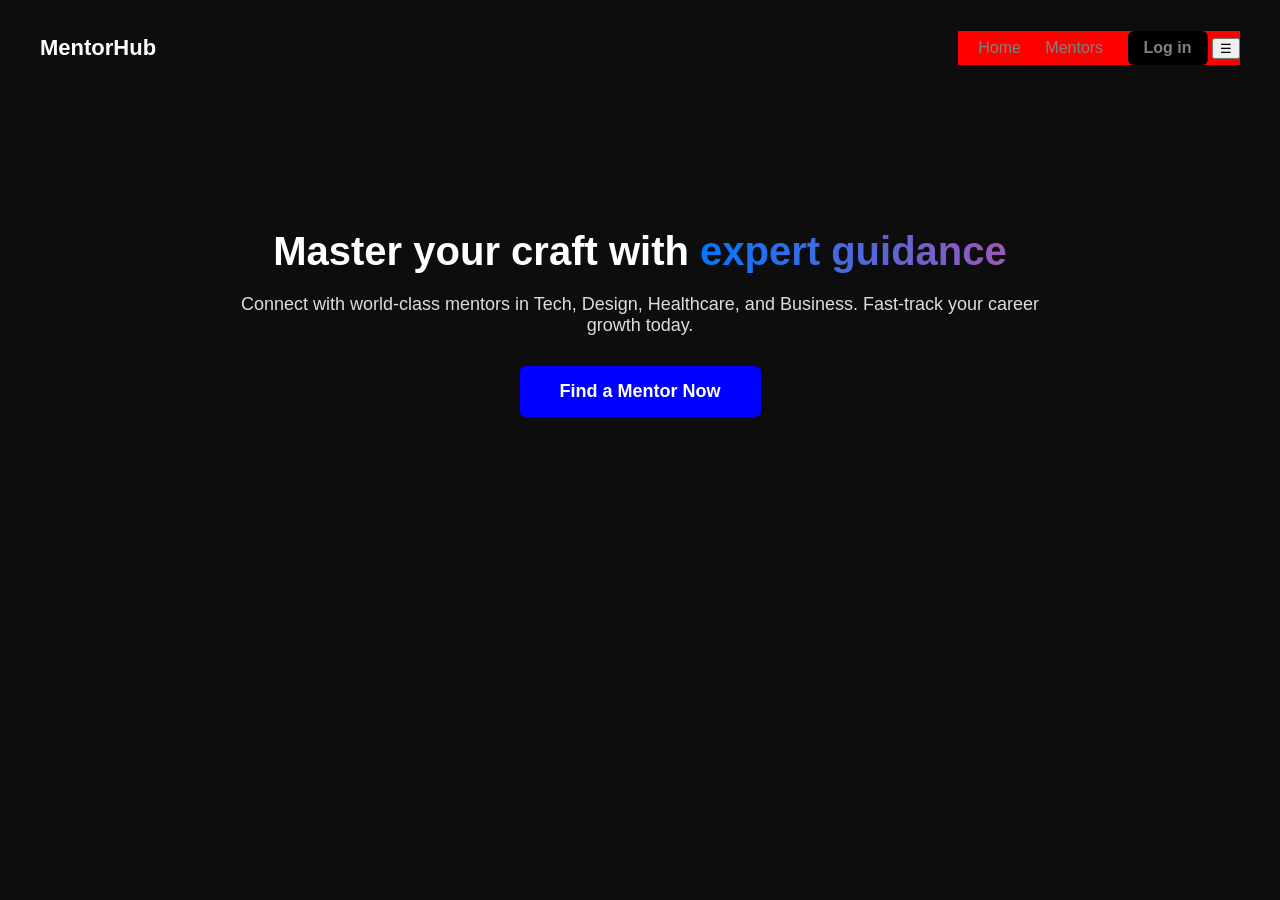
==== index.html @ 1096d860 "first commit" ====
<!DOCTYPE html>
<html lang="en">
<head>
  <meta charset="UTF-8">
  <meta name="viewport" content="width=device-width, initial-scale=1.0">
  <title>MentorHub - Find Your Perfect Mentor</title>
  <link rel="stylesheet" href="style.css">
</head>
<body>
  <header class="navbar">
    <h1 class="logo">MentorHub</h1>
    <nav class="desktop-menu">
      <a href="#">Home</a>
      <a href="#">Mentors</a>
      <a href="#" class="login-btn">Log in</a>
     <button class="menu-toggle" aria-label="Toggle menu">☰</button>
    </nav>
  </header>

  <main class="hero">
    <h2 class="headline">
      Master your craft with <span>expert guidance</span>
    </h2>
    <p class="subtext">
      Connect with world-class mentors in Tech, Design, Healthcare, and Business. 
      Fast-track your career growth today.
    </p>
    <a href="#" class="cta-btn">Find a Mentor Now</a>
  </main>
</body>
</html>
---- style.css ----
body {
  margin: 0;
  font-family: Arial, sans-serif;
  background-color: #0d0d0d;
  color: white;
}

.navbar {
  display: flex;
  justify-content: space-between;
  align-items: center;
  padding: 20px 40px;
}

.logo {
  font-size: 22px;
  font-weight: bold;
}

.navbar nav a {
  color: grey;
  text-decoration: none;
  margin-left: 20px;
  font-size: 16px;
}
.navbar nav a:hover {
    color: azure;
}

.login-btn {
  background-color: black;  
  padding: 8px 16px;
  border-radius: 6px;
  font-weight: bold;
  color: white;               
  display: inline-block;       
}

.hero {
  text-align: center;
  padding: 100px 20px;
  max-width: 800px;
  margin: 0 auto;
}

.headline {
  font-size: 40px;
  margin-bottom: 20px;
}

.headline span {
  background: linear-gradient(90deg, #0077ff, #9b59b6);
  -webkit-background-clip: text;
  -webkit-text-fill-color: transparent;
}

.subtext {
  font-size: 18px;
  margin-bottom: 30px;
  color: #ddd;
}

.cta-btn {
  display: inline-block;
  padding: 15px 40px;
  background-color: blue;
  color: white;
  text-decoration: none;
  border-radius: 6px;
  font-weight: bold;
  font-size: 18px;
}
.cta-btn:hover{
    background-color: cyan;
}


.desktop-menu{
    background: red;
    display: block;
}

.nav-button{
    display: none;
}

@media screen and (max-width: 420px) {
    .desktop-menu {
        display: none;
        background: green;
    }

    .nav-button{
        display: block;
    }
}
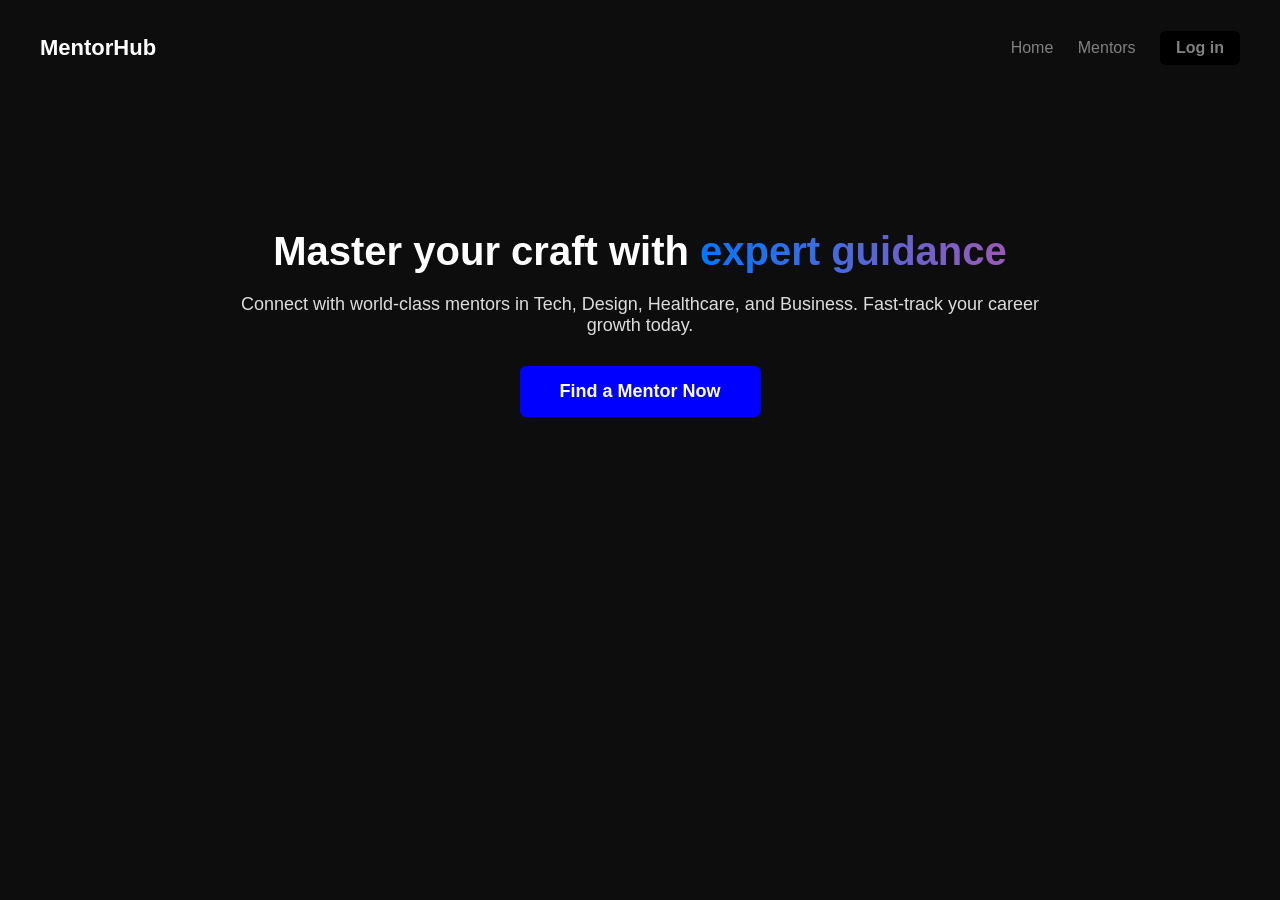
==== commit 01b8e0a9: "second commit" ====
--- a/index.html
+++ b/index.html
@@ -9,11 +9,13 @@
 <body>
   <header class="navbar">
     <h1 class="logo">MentorHub</h1>
-    <nav class="desktop-menu">
-      <a href="#">Home</a>
-      <a href="#">Mentors</a>
-      <a href="#" class="login-btn">Log in</a>
-     <button class="menu-toggle" aria-label="Toggle menu">☰</button>
+    <nav>
+      <div class="nav-links">
+        <a href="/index.html">Home</a>
+        <a href="./mentor.html">Mentors</a>
+        <a href="#" class="login-btn">Log in</a>
+      </div>
+      <button class="menu-toggle" aria-label="Toggle menu">☰</button>
     </nav>
   </header>
 
@@ -27,5 +29,7 @@
     </p>
     <a href="#" class="cta-btn">Find a Mentor Now</a>
   </main>
+
+  <script src="./app.js"></script>
 </body>
 </html>
--- a/style.css
+++ b/style.css
@@ -1,4 +1,3 @@
-
 body {
   margin: 0;
   font-family: Arial, sans-serif;
@@ -18,14 +17,15 @@
   font-weight: bold;
 }
 
-.navbar nav a {
+.nav-links a {
   color: grey;
   text-decoration: none;
   margin-left: 20px;
   font-size: 16px;
 }
-.navbar nav a:hover {
-    color: azure;
+
+.nav-links a:hover {
+  color: azure;
 }
 
 .login-btn {
@@ -36,6 +36,16 @@
   color: white;               
   display: inline-block;       
 }
+
+.menu-toggle {
+  display: none;
+  background: none;
+  border: none;
+  font-size: 24px;
+  color: white;
+  cursor: pointer;
+}
+
 
 .hero {
   text-align: center;
@@ -71,27 +81,28 @@
   font-weight: bold;
   font-size: 18px;
 }
-.cta-btn:hover{
-    background-color: cyan;
+.cta-btn:hover {
+  background-color: cyan;
 }
 
+@media screen and (max-width: 600px) {
+  .nav-links {
+    display: none; 
+    flex-direction: column;
+    background-color: black;
+    position: absolute;
+    top: 60px;
+    right: 20px;
+    padding: 10px;
+    border-radius: 8px;
+    background-size: 100%;
+  }
 
-.desktop-menu{
-    background: red;
-    display: block;
+  .nav-links.show {
+    display: flex;
+  }
+
+  .menu-toggle {
+    display: block; 
+  }
 }
-
-.nav-button{
-    display: none;
-}
-
-@media screen and (max-width: 420px) {
-    .desktop-menu {
-        display: none;
-        background: green;
-    }
-
-    .nav-button{
-        display: block;
-    }
-}
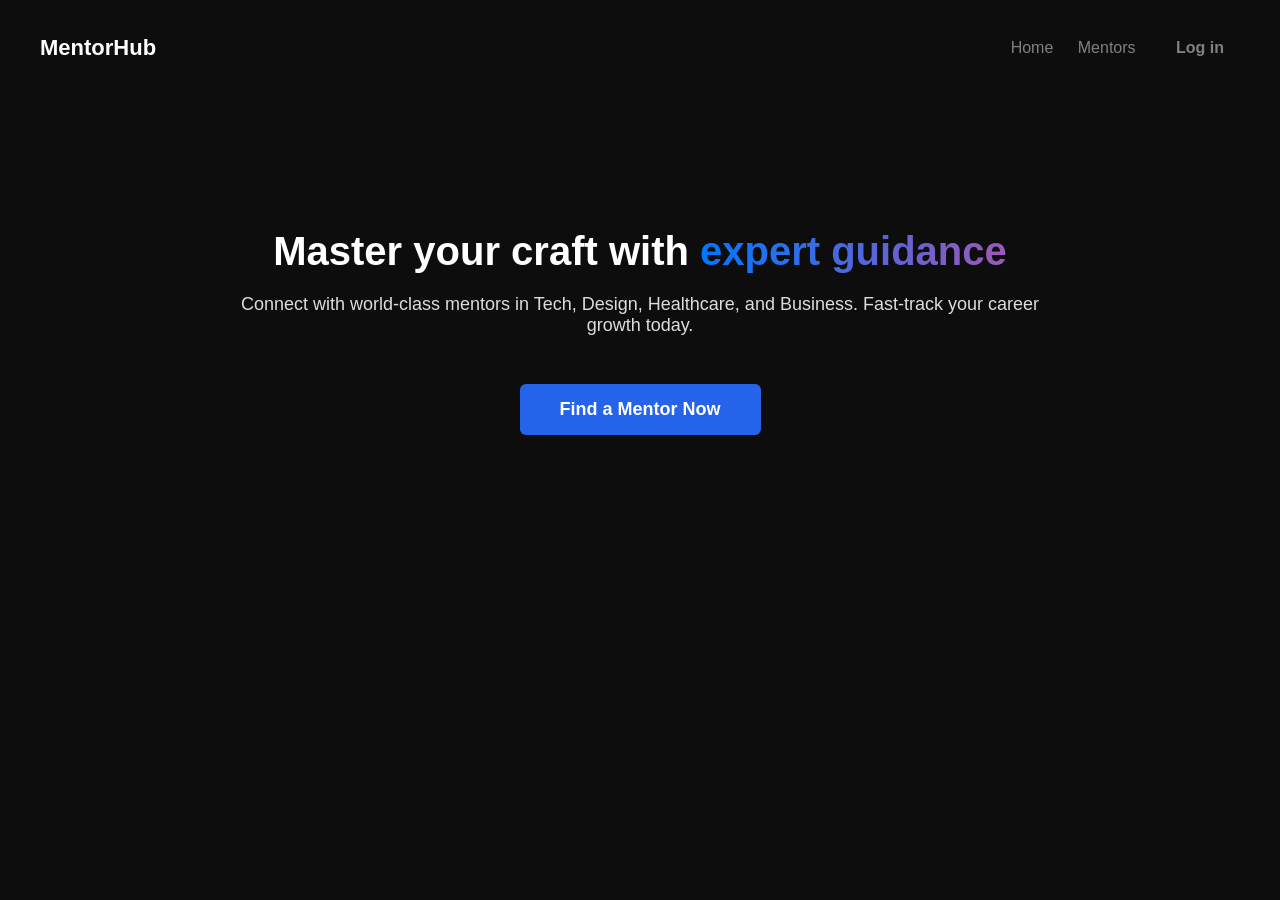
==== commit 9b182f46: "odugu" ====
--- a/index.html
+++ b/index.html
@@ -13,7 +13,7 @@
       <div class="nav-links">
         <a href="/index.html">Home</a>
         <a href="./mentor.html">Mentors</a>
-        <a href="#" class="login-btn">Log in</a>
+        <a href="./login.html" class="login-btn">Log in</a>
       </div>
       <button class="menu-toggle" aria-label="Toggle menu">☰</button>
     </nav>
@@ -27,7 +27,8 @@
       Connect with world-class mentors in Tech, Design, Healthcare, and Business. 
       Fast-track your career growth today.
     </p>
-    <a href="#" class="cta-btn">Find a Mentor Now</a>
+    <br>
+    <a href="./hub.html" class="cta-btn">Find a Mentor Now</a>
   </main>
 
   <script src="./app.js"></script>
--- a/style.css
+++ b/style.css
@@ -29,7 +29,7 @@
 }
 
 .login-btn {
-  background-color: black;  
+  background-color: #0d0d0d;  
   padding: 8px 16px;
   border-radius: 6px;
   font-weight: bold;
@@ -74,7 +74,7 @@
 .cta-btn {
   display: inline-block;
   padding: 15px 40px;
-  background-color: blue;
+  background-color: #2563eb;
   color: white;
   text-decoration: none;
   border-radius: 6px;
@@ -82,7 +82,7 @@
   font-size: 18px;
 }
 .cta-btn:hover {
-  background-color: cyan;
+  background-color: #2563eb;
 }
 
 @media screen and (max-width: 600px) {
@@ -105,4 +105,8 @@
   .menu-toggle {
     display: block; 
   }
+.desktop-menu{
+    background: #0d0d0d;
+    display: block;
 }
+}
